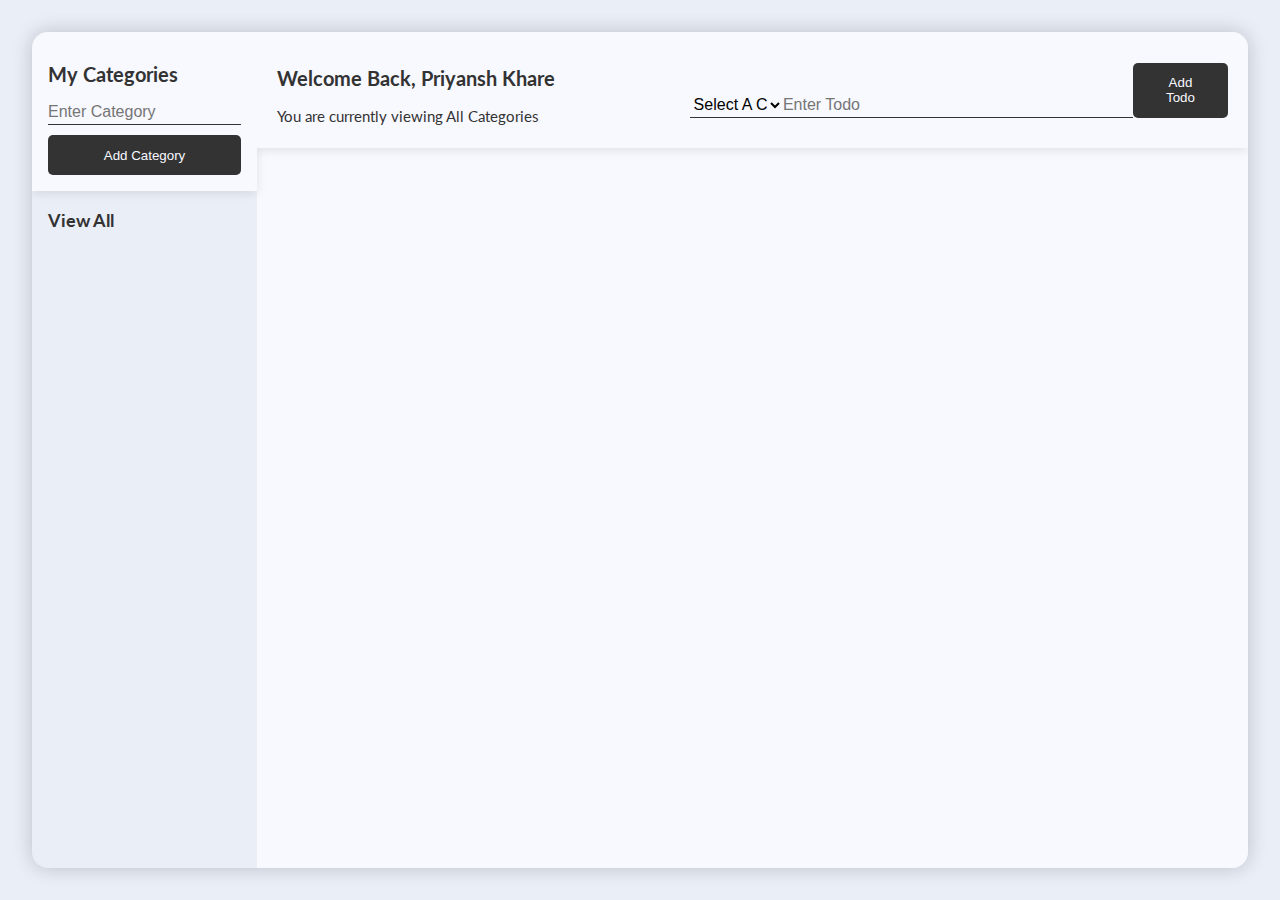
==== index.html @ d964291c "Delete unnecessary files and code" ====
<!DOCTYPE html>
<html lang="en">

<head>
    <meta charset="UTF-8">
    <meta name="viewport" content="width=device-width, initial-scale=1.0">
    <link rel="stylesheet" href="./reset.css">
    <link rel="stylesheet" href="./main.css">
    <link rel="stylesheet" href="https://cdnjs.cloudflare.com/ajax/libs/font-awesome/5.15.1/css/all.min.css"
        integrity="sha512-+4zCK9k+qNFUR5X+cKL9EIR+ZOhtIloNl9GIKS57V1MyNsYpYcUrUeQc9vNfzsWfV28IaLL3i96P9sdNyeRssA=="
        crossorigin="anonymous" />
    <title>Modern Todo List Application</title>
</head>

<body>
    <div class="app">
        <!-- Sidebar -->
        <aside class="sidebar">
            <header class="header">
                <h1 class="header-title">My Categories</h1>
                <form class="sidebar-form" data-new-category-form>
                    <div class="form-control">
                        <input type="text" placeholder="Enter Category" data-new-category-input>
                    </div>
                    <button class="btn btn-primary">
                        <i class="fa fa-plus" aria-hidden="true"></i> Add Category
                    </button>
                </form>
            </header>
            <ul class="sidebar-list" data-categories>
                <li class="sidebar-item">All Categories</li>
                <li class="sidebar-item">
                    Work
                    <input type="color" class="sidebar-color">
                </li>
                <li class="sidebar-item">
                    School
                    <input type="color" class="sidebar-color">
                </li>
            </ul>
        </aside>

        <!-- Main -->
        <main class="main">
            <!-- Header -->
            <header class="header">
                <div>
                    <h1 class="header-title">Welcome Back, <strong id="username"></strong></h1>
                    <div class="currently-viewing" data-currently-viewing>You are currently viewing All Categories</div>
                </div>

                <!-- Create Todo Form -->
                <form class="create-todo-form" data-new-todo-form>
                    <div class="form-control">
                        <select data-new-todo-select required>
                            <option value="">All Categories</option>
                        </select>
                    </div>
                    <div class="form-control">
                        <input type="text" data-new-todo-input placeholder="Enter Todo" required>
                    </div>
                    <button class="btn btn-primary">
                        <i class="fa fa-plus" aria-hidden="true"></i> Add Todo
                    </button>
                </form>

                <!-- Update Todo Form -->
                <form class="edit-todo-form" data-edit-todo-form>
                    <div class="form-control">
                        <select data-edit-todo-select>
                            <option value="">All Categories</option>
                        </select>
                    </div>
                    <div class="form-control">
                        <input type="text" data-edit-todo-input placeholder="Enter Todo" required>
                    </div>
                    <button class="btn btn-primary">Save</button>
                </form>
            </header>

            <!-- Cards -->
            <section class="todos-container" data-cards>
                <div class="todo" style="border-color: black;">
                    <div class="todo-tag" style="background-color: rgba(0, 0, 0, 0.5); color: black;">
                        Work
                    </div>
                    <p class="todo-description">
                        Lorem ipsum dolor, sit amet consectetur adipisicing elit. Laborum, doloribus.
                    </p>
                    <div class="todo-actions">
                        <i class="far fa-edit"></i>
                        <i class="far fa-trash-alt"></i>
                    </div>
                </div>
            </section>
        </main>
    </div>
    <script src="./auth.js"></script>
    <script>
        const commentElement = document.getElementById('username');

        // Update the comment with the current user's username
        if (currentUser) {
            commentElement.textContent = currentUser;
        } else {
            commentElement.textContent = 'Priyansh Khare';
        }
    </script>
    <script src="./main.js"></script>
</body>

</html>
---- main.css ----
@import url('https://fonts.googleapis.com/css2?family=Lato:wght@300;400;700&display=swap');

/* Base */

:root {
 --primary-color: #333;
 --light-color: #f8f8ff;
 --success-color: #5cb85c;
 --error-color: #d9534f;
 --font-family: 'Lato', sans-serif;
}

* {
 box-sizing: border-box;
 padding: 0;
 margin: 0;
}

html {
 font-size: 62.5%;
}

body {
 background-color: #eaeef7;
 color: var(--primary-color);
 font-family: var(--font-family);
 line-height: 1.6;
 padding: 32px;
 height: 100vh;
}

/* App container grid */

.app {
 display: grid;
 grid-template-columns: 225px 1fr;
 border-radius: 16px;
 overflow: hidden;
 height: 100%;
 box-shadow: 0 0 20px rgba(0, 0, 0, 0.2);
}

/* Utilities */

.btn {
 background-color: var(--primary-color);
 color: var(--light-color);
 display: inline-block;
 padding: 12.5px 30px;
 cursor: pointer;
 border-radius: 5px;
 border: none;
 transition: all 0.3s ease;
}

.btn:hover {
 transform: scale(0.98);
}

.btn-primary {
 background-color: var(--primary-color);
 color: var(--light-color);
}

/* Header */

.header {
 color: var(--primary-color);
 padding: 1.6rem;
 position: sticky;
 top: 0;
 background-color: var(--light-color);
 box-shadow: 0 2px 10px rgba(0, 0, 0, 0.1);
}

.header-title {
 font-size: 2rem;
 font-weight: bold;
 margin: 10px 0;
}

.currently-viewing {
 font-size: 1.5rem;
}

.currently-viewing > span {
 font-weight: bold;
 color: #e57373;
 cursor: pointer;
}

/* Sidebar Form */

.sidebar-form .form-control {
 margin: 10px 0;
}

.sidebar-form input {
 border: 0;
 width: 100%;
 padding: 3px 0;
 font-size: 16px;
 background-color: transparent;
 border-bottom: 1px solid var(--primary-color);
 transition: all 0.3s ease;
}

.sidebar-form input:focus {
 outline: none;
 border-bottom: 2px solid var(--primary-color);
}

.sidebar-form button {
 width: 100%;
}

/* Sidebar List */

.sidebar-list {
 padding: 1.6rem;
}

.sidebar-item {
 display: inline-flex;
 align-items: center;
 width: 100%;
 margin: 16px 0;
 cursor: pointer;
 font-size: 1.75rem;
 transition: all 0.3s ease;
}

.sidebar-item:hover {
 transform: translateX(5px);
}

.sidebar-item.active {
 font-weight: bold;
}

.sidebar-item:first-child {
 margin-top: 0;
}

.sidebar-color {
 border: none;
 width: 25px;
 margin-left: auto;
 cursor: pointer;
}

/* Main */

.main {
 background-color: var(--light-color);
 overflow-y: scroll;
}

.main::-webkit-scrollbar {
 display: none;
}

.main .header {
 background: var(--light-color);
 display: flex;
 justify-content: space-between;
 align-items: center;
 padding: 2rem;
}

/* Create and Edit Form */

.create-todo-form input,
.edit-todo-form input,
.create-todo-form select,
.edit-todo-form select {
 border: 0;
 width: 100%;
 padding: 3px 0;
 font-size: 16px;
 background-color: transparent;
 border-bottom: 1px solid var(--primary-color);
 transition: all 0.3s ease;
}

.create-todo-form input:focus,
.edit-todo-form input:focus,
.create-todo-form select:focus,
.edit-todo-form select:focus {
 outline: none;
 border-bottom: 2px solid var(--primary-color);
}

.create-todo-form,
.edit-todo-form {
 display: flex;
 justify-content: space-between;
 align-items: flex-end;
 flex: 0.8;
}

.create-todo-form input,
.edit-todo-form input {
 width: 350px;
}

.edit-todo-form {
 display: none;
}

/* Cards */

.todos-container {
 display: grid;
 grid-template-columns: repeat(4, 1fr);
 grid-auto-rows: max-content;
 gap: 20px;
 padding: 1.6rem;
}

.todo {
 background-color: #fff;
 color: var(--primary-color);
 border-top: 6px solid;
 border-radius: 10px;
 box-shadow: 0 3px 10px rgba(0, 0, 0, 0.2);
 padding: 20px;
 display: flex;
 flex-direction: column;
 align-items: flex-start;
 transition: all 0.3s ease;
}

.todo:hover {
 transform: translateY(-5px);
 box-shadow: 0 5px 15px rgba(0, 0, 0, 0.3);
}

.todo-tag {
 font-size: 1.6rem;
 padding: 0.5rem 2.5rem;
 border-radius: 5px;
 margin-bottom: 8px;
 color: var(--light-color);
}

.todo-description {
 font-size: 1.6rem;
 margin: 1rem 0 2rem 0;
 word-break: break-all;
}

.todo-actions {
 margin-top: auto;
}

.todo-actions i {
 font-size: 1.6rem;
 margin-right: 1.6rem;
 opacity: 0.25;
 cursor: pointer;
 transition: all 0.3s ease;
}

.todo-actions i:hover {
 opacity: 1;
 color: var(--primary-color);
}

/* Landing Page */

.landing-page {
 display: flex;
 flex-direction: column;
 align-items: center;
 justify-content: center;
 height: 100vh;
 background-color: var(--light-color);
}

.landing-page h1 {
 font-size: 4rem;
 margin-bottom: 2rem;
 text-align: center;
}

.landing-page p {
 font-size: 2rem;
 margin-bottom: 4rem;
 text-align: center;
}

.landing-page .btn {
 font-size: 2rem;
 padding: 1.5rem 3rem;
}

/* Login/Signup Page */

.auth-page {
 display: flex;
 flex-direction: column;
 align-items: center;
 justify-content: center;
 height: 100vh;
 background-color: var(--light-color);
}

.auth-form {
    background-color: #fff;
    padding: 3rem;
    border-radius: 10px;
    box-shadow: 0 3px 10px rgba(0, 0, 0, 0.2);
    width: 400px;
    max-width: 90%;
  }
  
  .auth-form h2 {
    font-size: 2.5rem;
    margin-bottom: 2rem;
    text-align: center;
  }
  
  .auth-form .form-control {
    margin-bottom: 2rem;
  }
  
  .auth-form label {
    display: block;
    font-size: 1.6rem;
    margin-bottom: 0.5rem;
  }
  
  .auth-form input {
    width: 100%;
    padding: 1rem;
    font-size: 1.6rem;
    border: 1px solid var(--primary-color);
    border-radius: 5px;
    transition: all 0.3s ease;
  }
  
  .auth-form input:focus {
    outline: none;
    border-color: var(--success-color);
    box-shadow: 0 0 5px rgba(92, 184, 92, 0.5);
  }
  
  .auth-form .btn {
    width: 100%;
    font-size: 1.8rem;
    padding: 1.5rem;
  }
  
  .auth-form .error-message {
    color: var(--error-color);
    font-size: 1.4rem;
    margin-top: 0.5rem;
  }
  
  /* Main Page */
  
  .main-page {
    display: flex;
    flex-direction: column;
    align-items: center;
    justify-content: center;
    height: 100vh;
    background-color: var(--light-color);
    padding: 2rem;
  }
  
  .main-page h1 {
    font-size: 4rem;
    margin-bottom: 2rem;
    text-align: center;
  }
  
  .main-page p {
    font-size: 2rem;
    margin-bottom: 4rem;
    text-align: center;
  }
  
  .main-page .motivational-quote {
    font-size: 2.5rem;
    font-style: italic;
    margin-bottom: 4rem;
    text-align: center;
  }
  
  .main-page .btn {
    font-size: 2rem;
    padding: 1.5rem 3rem;
  }

  .error-message {
    margin-top: 10px;
    padding: 10px;
    border-radius: 5px;
    font-weight: bold;
  }
  
  .error-message.error {
    background-color: #ffcdd2;
    color: #c62828;
  }
  
  .error-message.success {
    background-color: #c8e6c9;
    color: #1b5e20;
  }
  
  /* Responsive styles */
  
  @media (max-width: 768px) {
    .app {
      grid-template-columns: 1fr;
      height: auto;
    }
  
    .sidebar {
      display: none;
    }
  
    .main {
      overflow-y: auto;
    }
  
    .todos-container {
      grid-template-columns: repeat(2, 1fr);
    }
  }
  
  @media (max-width: 480px) {
    .todos-container {
      grid-template-columns: 1fr;
    }
  }
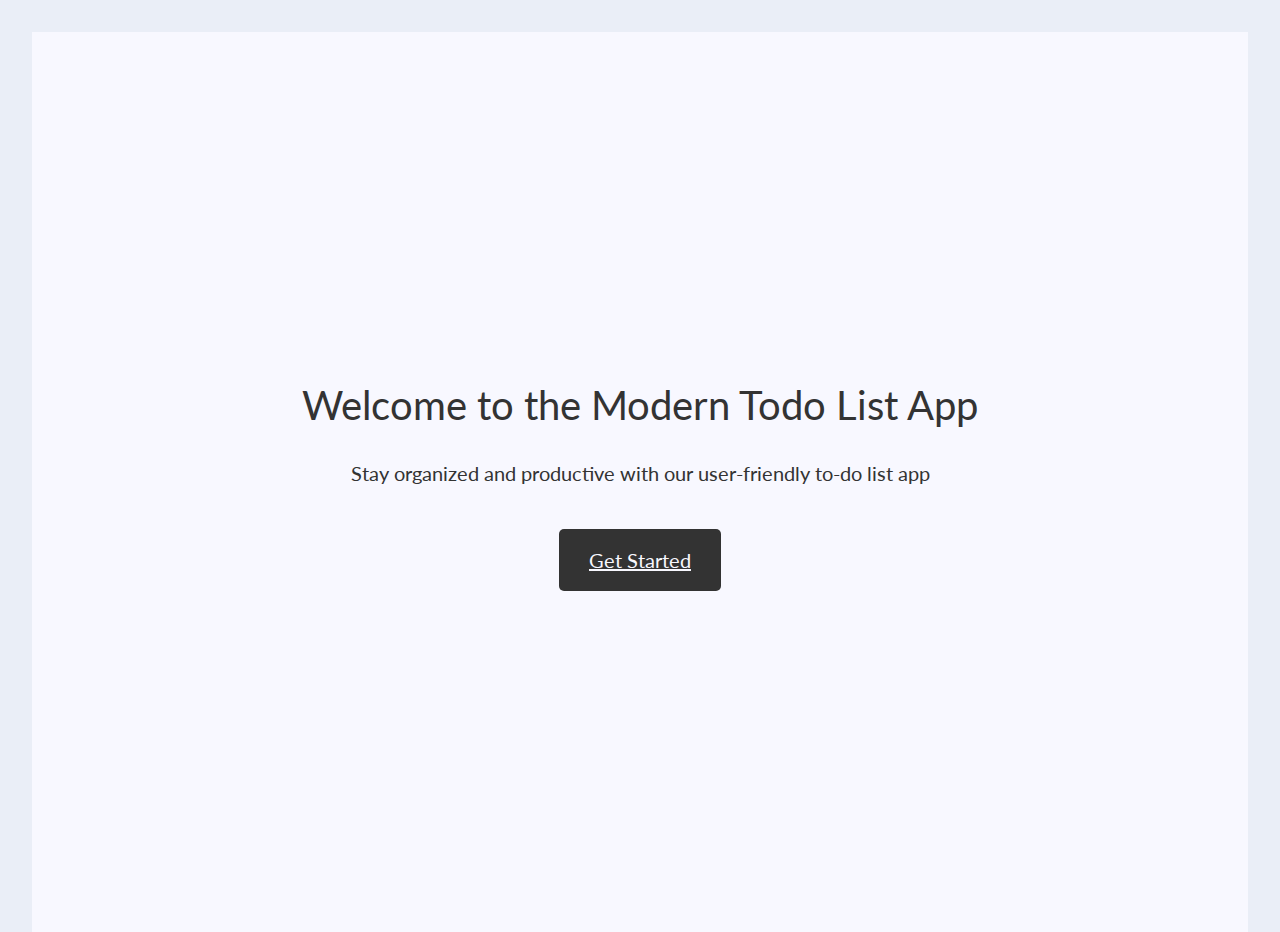
==== commit 79a07790: "Update landing page and remove unused file" ====
--- a/index.html
+++ b/index.html
@@ -1,112 +1,20 @@
-<!DOCTYPE html>
-<html lang="en">
-
-<head>
-    <meta charset="UTF-8">
-    <meta name="viewport" content="width=device-width, initial-scale=1.0">
-    <link rel="stylesheet" href="./reset.css">
-    <link rel="stylesheet" href="./main.css">
-    <link rel="stylesheet" href="https://cdnjs.cloudflare.com/ajax/libs/font-awesome/5.15.1/css/all.min.css"
-        integrity="sha512-+4zCK9k+qNFUR5X+cKL9EIR+ZOhtIloNl9GIKS57V1MyNsYpYcUrUeQc9vNfzsWfV28IaLL3i96P9sdNyeRssA=="
-        crossorigin="anonymous" />
-    <title>Modern Todo List Application</title>
-</head>
-
-<body>
-    <div class="app">
-        <!-- Sidebar -->
-        <aside class="sidebar">
-            <header class="header">
-                <h1 class="header-title">My Categories</h1>
-                <form class="sidebar-form" data-new-category-form>
-                    <div class="form-control">
-                        <input type="text" placeholder="Enter Category" data-new-category-input>
-                    </div>
-                    <button class="btn btn-primary">
-                        <i class="fa fa-plus" aria-hidden="true"></i> Add Category
-                    </button>
-                </form>
-            </header>
-            <ul class="sidebar-list" data-categories>
-                <li class="sidebar-item">All Categories</li>
-                <li class="sidebar-item">
-                    Work
-                    <input type="color" class="sidebar-color">
-                </li>
-                <li class="sidebar-item">
-                    School
-                    <input type="color" class="sidebar-color">
-                </li>
-            </ul>
-        </aside>
-
-        <!-- Main -->
-        <main class="main">
-            <!-- Header -->
-            <header class="header">
-                <div>
-                    <h1 class="header-title">Welcome Back, <strong id="username"></strong></h1>
-                    <div class="currently-viewing" data-currently-viewing>You are currently viewing All Categories</div>
-                </div>
-
-                <!-- Create Todo Form -->
-                <form class="create-todo-form" data-new-todo-form>
-                    <div class="form-control">
-                        <select data-new-todo-select required>
-                            <option value="">All Categories</option>
-                        </select>
-                    </div>
-                    <div class="form-control">
-                        <input type="text" data-new-todo-input placeholder="Enter Todo" required>
-                    </div>
-                    <button class="btn btn-primary">
-                        <i class="fa fa-plus" aria-hidden="true"></i> Add Todo
-                    </button>
-                </form>
-
-                <!-- Update Todo Form -->
-                <form class="edit-todo-form" data-edit-todo-form>
-                    <div class="form-control">
-                        <select data-edit-todo-select>
-                            <option value="">All Categories</option>
-                        </select>
-                    </div>
-                    <div class="form-control">
-                        <input type="text" data-edit-todo-input placeholder="Enter Todo" required>
-                    </div>
-                    <button class="btn btn-primary">Save</button>
-                </form>
-            </header>
-
-            <!-- Cards -->
-            <section class="todos-container" data-cards>
-                <div class="todo" style="border-color: black;">
-                    <div class="todo-tag" style="background-color: rgba(0, 0, 0, 0.5); color: black;">
-                        Work
-                    </div>
-                    <p class="todo-description">
-                        Lorem ipsum dolor, sit amet consectetur adipisicing elit. Laborum, doloribus.
-                    </p>
-                    <div class="todo-actions">
-                        <i class="far fa-edit"></i>
-                        <i class="far fa-trash-alt"></i>
-                    </div>
-                </div>
-            </section>
-        </main>
-    </div>
-    <script src="./auth.js"></script>
-    <script>
-        const commentElement = document.getElementById('username');
-
-        // Update the comment with the current user's username
-        if (currentUser) {
-            commentElement.textContent = currentUser;
-        } else {
-            commentElement.textContent = 'Priyansh Khare';
-        }
-    </script>
-    <script src="./main.js"></script>
-</body>
-
-</html>
+<!DOCTYPE html>
+<html lang="en">
+<head>
+    <meta charset="UTF-8">
+    <meta name="viewport" content="width=device-width, initial-scale=1.0">
+    <link rel="stylesheet" href="./reset.css">
+    <link rel="stylesheet" href="./main.css">
+    <link rel="stylesheet" href="https://cdnjs.cloudflare.com/ajax/libs/font-awesome/5.15.1/css/all.min.css" integrity="sha512-+4zCK9k+qNFUR5X+cKL9EIR+ZOhtIloNl9GIKS57V1MyNsYpYcUrUeQc9vNfzsWfV28IaLL3i96P9sdNyeRssA==" crossorigin="anonymous" />
+    <title>Modern Todo List Application</title>
+</head>
+<body>
+    <div class="landing-page">
+        <h1>Welcome to the Modern Todo List App</h1>
+        <p>Stay organized and productive with our user-friendly to-do list app</p>
+        <a href="login.html" class="btn">Get Started</a>
+    </div>
+
+    <script src="./main.js"></script>
+</body>
+</html>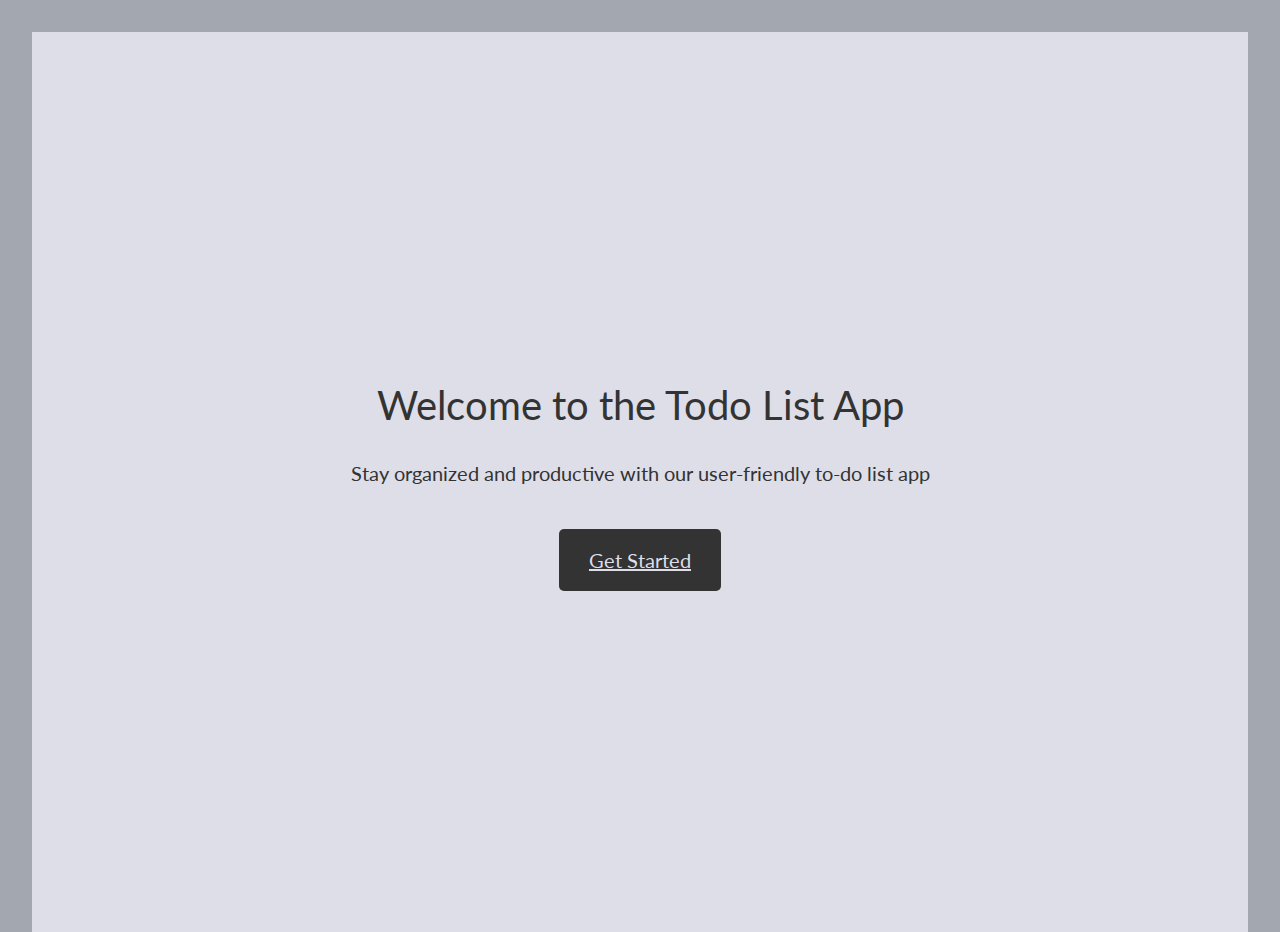
==== commit c9246239: "Update landing page title" ====
--- a/index.html
+++ b/index.html
@@ -6,11 +6,11 @@
     <link rel="stylesheet" href="./reset.css">
     <link rel="stylesheet" href="./main.css">
     <link rel="stylesheet" href="https://cdnjs.cloudflare.com/ajax/libs/font-awesome/5.15.1/css/all.min.css" integrity="sha512-+4zCK9k+qNFUR5X+cKL9EIR+ZOhtIloNl9GIKS57V1MyNsYpYcUrUeQc9vNfzsWfV28IaLL3i96P9sdNyeRssA==" crossorigin="anonymous" />
-    <title>Modern Todo List Application</title>
+    <title>Todo List Application - Landing Page</title>
 </head>
 <body>
     <div class="landing-page">
-        <h1>Welcome to the Modern Todo List App</h1>
+        <h1>Welcome to the Todo List App</h1>
         <p>Stay organized and productive with our user-friendly to-do list app</p>
         <a href="login.html" class="btn">Get Started</a>
     </div>
--- a/main.css
+++ b/main.css
@@ -4,7 +4,7 @@
 
 :root {
  --primary-color: #333;
- --light-color: #f8f8ff;
+ --light-color: #dedee9;
  --success-color: #5cb85c;
  --error-color: #d9534f;
  --font-family: 'Lato', sans-serif;
@@ -21,7 +21,7 @@
 }
 
 body {
- background-color: #eaeef7;
+ background-color: #a3a7af;
  color: var(--primary-color);
  font-family: var(--font-family);
  line-height: 1.6;
